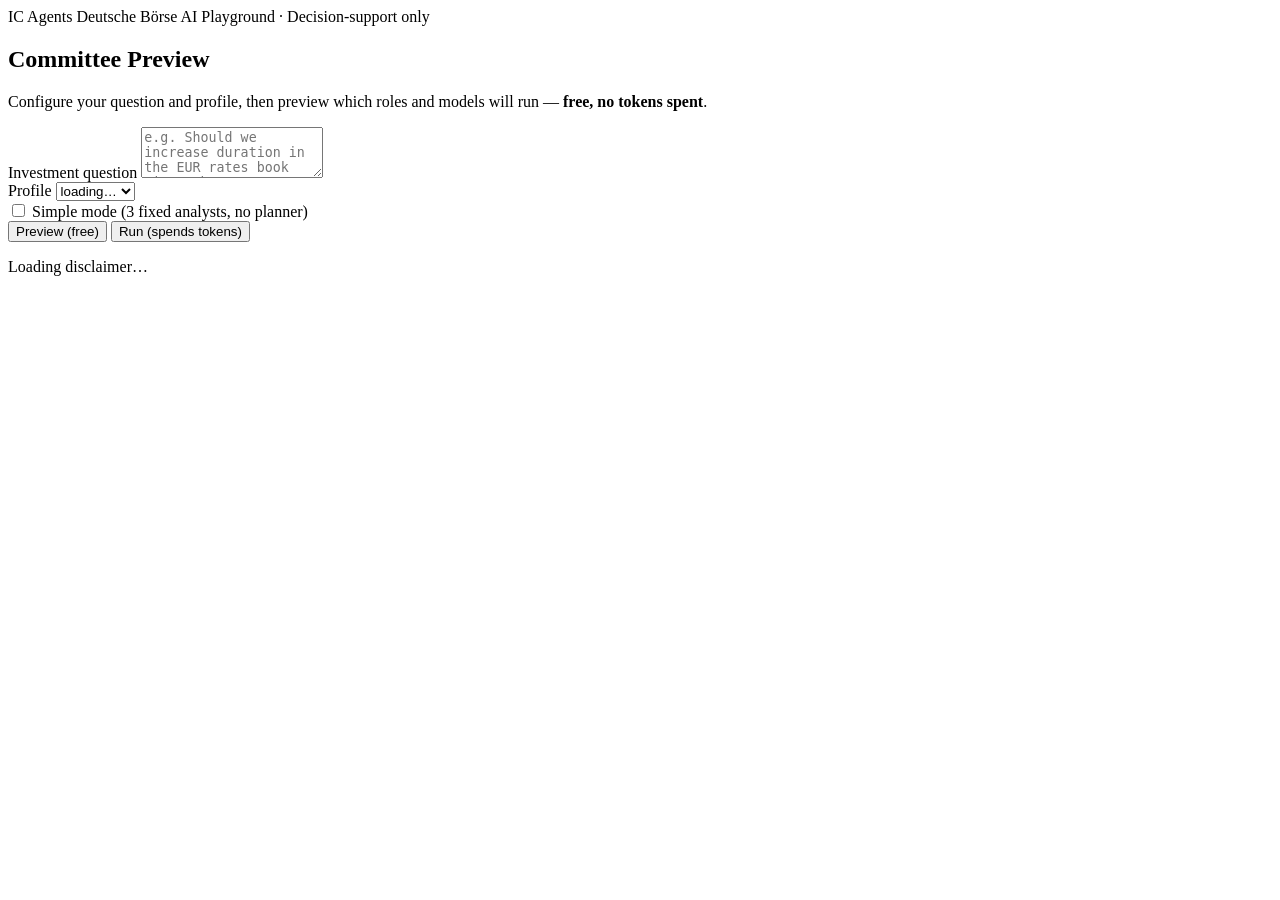
==== src/investment_firm/interfaces/web/static/index.html @ b1f57668 "wip" ====
<!DOCTYPE html>
<html lang="en">
<head>
  <meta charset="UTF-8" />
  <meta name="viewport" content="width=device-width, initial-scale=1.0" />
  <title>Investment Committee — IC Agents</title>
  <link rel="stylesheet" href="/static/app.css" />
</head>
<body>
  <header>
    <div class="header-inner">
      <span class="logo">IC Agents</span>
      <span class="tagline">Deutsche Börse AI Playground · Decision-support only</span>
    </div>
  </header>

  <main>
    <section class="card" aria-labelledby="preview-heading">
      <h1 id="preview-heading">Committee Preview</h1>
      <p class="subtitle">
        Configure your question and profile, then preview which roles and models
        will run — <strong>free, no tokens spent</strong>.
      </p>

      <form id="preview-form" autocomplete="off">
        <div class="field">
          <label for="question">Investment question</label>
          <textarea
            id="question"
            name="question"
            rows="3"
            placeholder="e.g. Should we increase duration in the EUR rates book given the macro backdrop?"
          ></textarea>
        </div>

        <div class="field-row">
          <div class="field">
            <label for="profile">Profile</label>
            <select id="profile" name="profile">
              <option value="">loading…</option>
            </select>
          </div>

          <div class="field field--checkbox">
            <label class="checkbox-label">
              <input type="checkbox" id="simple" name="simple" />
              <span>Simple mode (3 fixed analysts, no planner)</span>
            </label>
          </div>
        </div>

        <div class="actions">
          <button type="submit" id="btn-preview" class="btn btn--primary">
            Preview (free)
          </button>
          <button type="button" id="btn-run" class="btn btn--run">
            Run (spends tokens)
          </button>
        </div>
      </form>

      <div id="preview-result" role="region" aria-live="polite" aria-label="Preview result"></div>
    </section>

    <!-- Results panel — hidden until a run completes -->
    <section id="results-panel" class="card results-card" aria-labelledby="results-heading" hidden>
      <div class="results-header">
        <h2 id="results-heading">Committee Result</h2>
        <div id="run-status-bar" class="run-status-bar" aria-live="polite"></div>
      </div>

      <nav class="tab-bar" role="tablist" aria-label="Result tabs">
        <button class="tab-btn tab-btn--active" role="tab" data-tab="memo"      aria-selected="true"  aria-controls="tab-memo">Memo</button>
        <button class="tab-btn"                 role="tab" data-tab="reasoning" aria-selected="false" aria-controls="tab-reasoning">Reasoning</button>
        <button class="tab-btn"                 role="tab" data-tab="briefing"  aria-selected="false" aria-controls="tab-briefing">Briefing</button>
        <button class="tab-btn"                 role="tab" data-tab="sources"   aria-selected="false" aria-controls="tab-sources">Sources</button>
        <button class="tab-btn"                 role="tab" data-tab="costs"     aria-selected="false" aria-controls="tab-costs">Costs</button>
      </nav>

      <div id="tab-memo"      class="tab-panel tab-panel--active" role="tabpanel"></div>
      <div id="tab-reasoning" class="tab-panel"                   role="tabpanel" hidden></div>
      <div id="tab-briefing"  class="tab-panel"                   role="tabpanel" hidden></div>
      <div id="tab-sources"   class="tab-panel"                   role="tabpanel" hidden></div>
      <div id="tab-costs"     class="tab-panel"                   role="tabpanel" hidden></div>
    </section>
  </main>

  <footer>
    <p id="disclaimer" class="disclaimer">Loading disclaimer…</p>
  </footer>

  <script src="/static/app.js"></script>
</body>
</html>
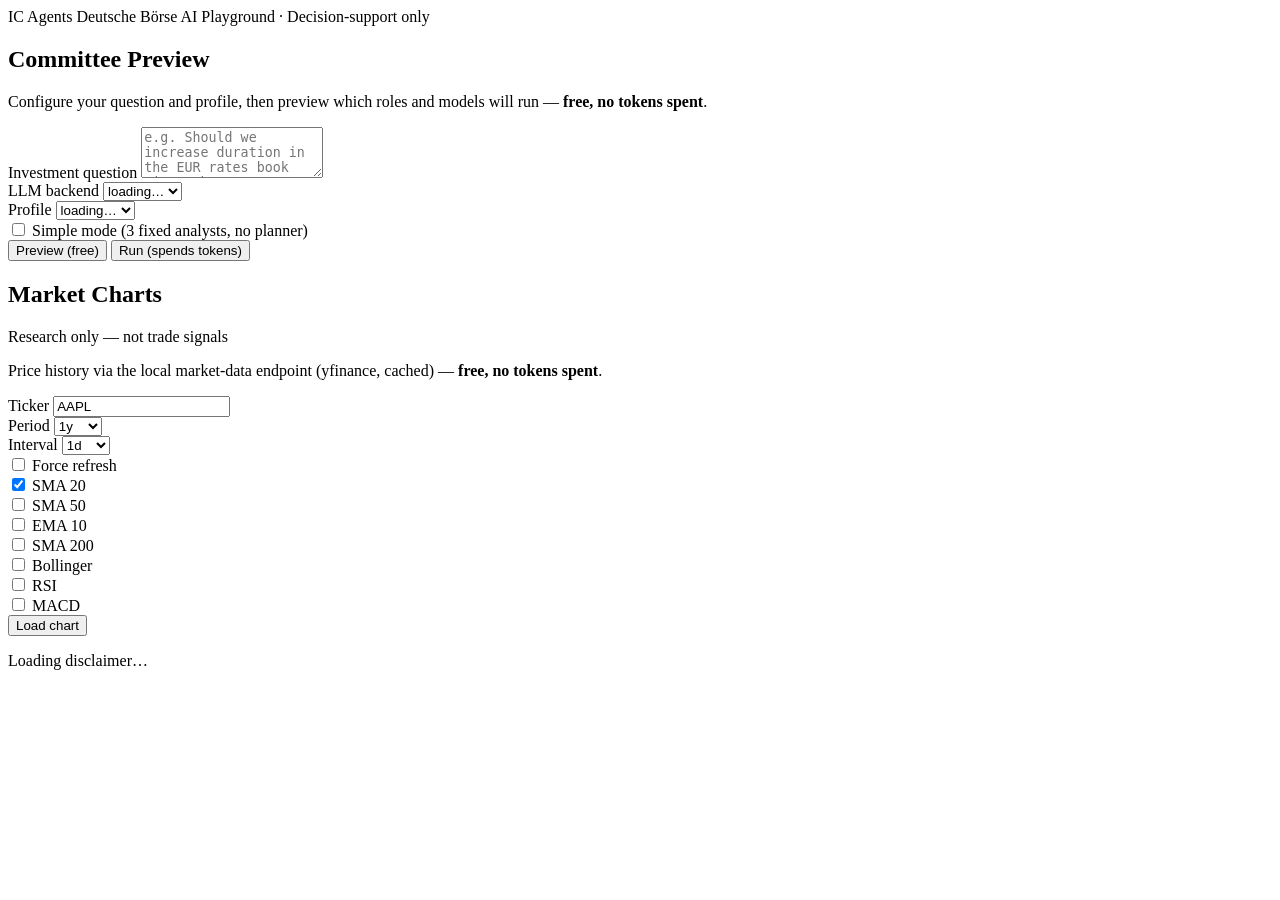
==== commit c9ddb281: "chore: checkpoint before fable-5 — TradingAgents data tools + debate, Databricks backend, market cha" ====
--- a/src/investment_firm/interfaces/web/static/index.html
+++ b/src/investment_firm/interfaces/web/static/index.html
@@ -35,6 +35,13 @@
 
         <div class="field-row">
           <div class="field">
+            <label for="backend">LLM backend</label>
+            <select id="backend" name="backend">
+              <option value="">loading…</option>
+            </select>
+          </div>
+
+          <div class="field">
             <label for="profile">Profile</label>
             <select id="profile" name="profile">
               <option value="">loading…</option>
@@ -48,6 +55,8 @@
             </label>
           </div>
         </div>
+
+        <div id="backend-note" class="backend-note" role="status" aria-live="polite"></div>
 
         <div class="actions">
           <button type="submit" id="btn-preview" class="btn btn--primary">
@@ -62,6 +71,108 @@
       <div id="preview-result" role="region" aria-live="polite" aria-label="Preview result"></div>
     </section>
 
+    <!-- Market charts panel — decision-support research, no tokens -->
+    <section id="charts-panel" class="card" aria-labelledby="charts-heading">
+      <div class="charts-header">
+        <h2 id="charts-heading">Market Charts</h2>
+        <span class="badge badge--research">Research only — not trade signals</span>
+      </div>
+      <p class="subtitle">
+        Price history via the local market-data endpoint (yfinance, cached) —
+        <strong>free, no tokens spent</strong>.
+      </p>
+
+      <form id="chart-form" autocomplete="off">
+        <div class="field-row chart-controls">
+          <div class="field field--ticker">
+            <label for="chart-ticker">Ticker</label>
+            <input type="text" id="chart-ticker" name="ticker" value="AAPL"
+                   maxlength="24" pattern="[A-Za-z0-9.^=_-]+" required
+                   placeholder="e.g. AAPL, ^GSPC" />
+          </div>
+          <div class="field">
+            <label for="chart-period">Period</label>
+            <select id="chart-period" name="period">
+              <option value="1d">1d</option>
+              <option value="5d">5d</option>
+              <option value="1mo">1mo</option>
+              <option value="3mo">3mo</option>
+              <option value="6mo">6mo</option>
+              <option value="1y" selected>1y</option>
+              <option value="2y">2y</option>
+              <option value="5y">5y</option>
+              <option value="10y">10y</option>
+              <option value="ytd">ytd</option>
+              <option value="max">max</option>
+            </select>
+          </div>
+          <div class="field">
+            <label for="chart-interval">Interval</label>
+            <select id="chart-interval" name="interval">
+              <option value="1d" selected>1d</option>
+              <option value="1wk">1wk</option>
+              <option value="1mo">1mo</option>
+            </select>
+          </div>
+          <div class="field field--checkbox">
+            <label class="checkbox-label">
+              <input type="checkbox" id="chart-force-refresh" />
+              <span>Force refresh</span>
+            </label>
+          </div>
+          <div class="field field--checkbox">
+            <label class="checkbox-label">
+              <input type="checkbox" id="chart-sma20" checked />
+              <span>SMA 20</span>
+            </label>
+          </div>
+          <div class="field field--checkbox">
+            <label class="checkbox-label">
+              <input type="checkbox" id="chart-sma50" />
+              <span>SMA 50</span>
+            </label>
+          </div>
+          <div class="field field--checkbox">
+            <label class="checkbox-label">
+              <input type="checkbox" id="chart-ema10" />
+              <span>EMA 10</span>
+            </label>
+          </div>
+          <div class="field field--checkbox">
+            <label class="checkbox-label">
+              <input type="checkbox" id="chart-sma200" />
+              <span>SMA 200</span>
+            </label>
+          </div>
+          <div class="field field--checkbox">
+            <label class="checkbox-label">
+              <input type="checkbox" id="chart-boll" />
+              <span>Bollinger</span>
+            </label>
+          </div>
+          <div class="field field--checkbox">
+            <label class="checkbox-label">
+              <input type="checkbox" id="chart-rsi" />
+              <span>RSI</span>
+            </label>
+          </div>
+          <div class="field field--checkbox">
+            <label class="checkbox-label">
+              <input type="checkbox" id="chart-macd" />
+              <span>MACD</span>
+            </label>
+          </div>
+          <div class="actions chart-actions">
+            <button type="submit" id="btn-chart-load" class="btn btn--primary">Load chart</button>
+          </div>
+        </div>
+      </form>
+
+      <div id="chart-status" class="chart-status" role="status" aria-live="polite"></div>
+      <div id="chart-container" class="chart-container" aria-label="Price chart"></div>
+      <div id="chart-cache" class="chart-cache" aria-live="polite"></div>
+    </section>
+
     <!-- Results panel — hidden until a run completes -->
     <section id="results-panel" class="card results-card" aria-labelledby="results-heading" hidden>
       <div class="results-header">
@@ -72,6 +183,7 @@
       <nav class="tab-bar" role="tablist" aria-label="Result tabs">
         <button class="tab-btn tab-btn--active" role="tab" data-tab="memo"      aria-selected="true"  aria-controls="tab-memo">Memo</button>
         <button class="tab-btn"                 role="tab" data-tab="reasoning" aria-selected="false" aria-controls="tab-reasoning">Reasoning</button>
+        <button class="tab-btn"                 role="tab" data-tab="debate"    aria-selected="false" aria-controls="tab-debate">Debate</button>
         <button class="tab-btn"                 role="tab" data-tab="briefing"  aria-selected="false" aria-controls="tab-briefing">Briefing</button>
         <button class="tab-btn"                 role="tab" data-tab="sources"   aria-selected="false" aria-controls="tab-sources">Sources</button>
         <button class="tab-btn"                 role="tab" data-tab="costs"     aria-selected="false" aria-controls="tab-costs">Costs</button>
@@ -79,6 +191,7 @@
 
       <div id="tab-memo"      class="tab-panel tab-panel--active" role="tabpanel"></div>
       <div id="tab-reasoning" class="tab-panel"                   role="tabpanel" hidden></div>
+      <div id="tab-debate"    class="tab-panel"                   role="tabpanel" hidden></div>
       <div id="tab-briefing"  class="tab-panel"                   role="tabpanel" hidden></div>
       <div id="tab-sources"   class="tab-panel"                   role="tabpanel" hidden></div>
       <div id="tab-costs"     class="tab-panel"                   role="tabpanel" hidden></div>
@@ -90,5 +203,7 @@
   </footer>
 
   <script src="/static/app.js"></script>
+  <script src="/static/vendor/lightweight-charts.standalone.production.js"></script>
+  <script src="/static/charts.js"></script>
 </body>
 </html>
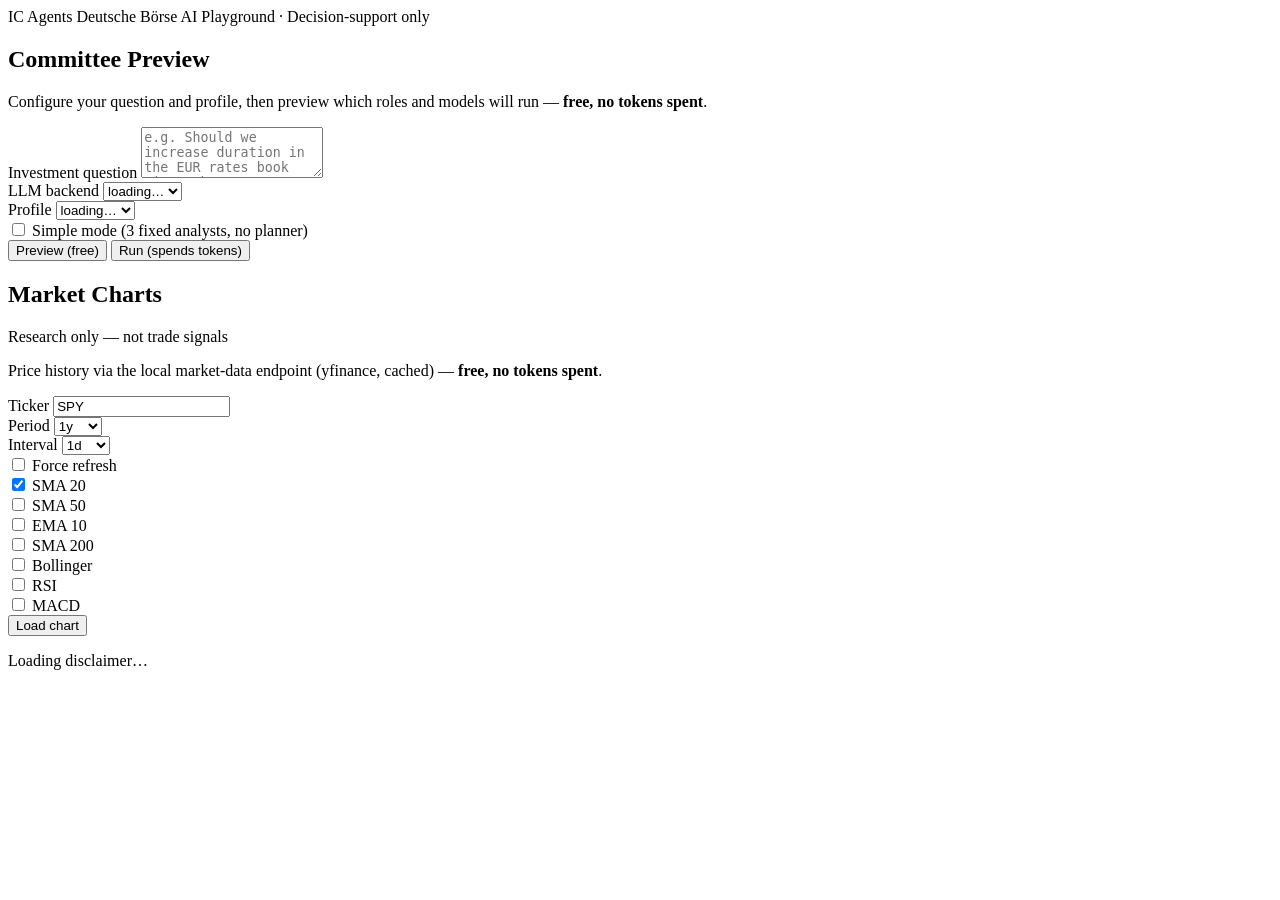
==== commit 12dd8180: "wip" ====
--- a/src/investment_firm/interfaces/web/static/index.html
+++ b/src/investment_firm/interfaces/web/static/index.html
@@ -86,9 +86,9 @@
         <div class="field-row chart-controls">
           <div class="field field--ticker">
             <label for="chart-ticker">Ticker</label>
-            <input type="text" id="chart-ticker" name="ticker" value="AAPL"
+            <input type="text" id="chart-ticker" name="ticker" value="SPY"
                    maxlength="24" pattern="[A-Za-z0-9.^=_-]+" required
-                   placeholder="e.g. AAPL, ^GSPC" />
+                   placeholder="e.g. SPY, AAPL, ^GSPC" />
           </div>
           <div class="field">
             <label for="chart-period">Period</label>
@@ -171,6 +171,7 @@
       <div id="chart-status" class="chart-status" role="status" aria-live="polite"></div>
       <div id="chart-container" class="chart-container" aria-label="Price chart"></div>
       <div id="chart-cache" class="chart-cache" aria-live="polite"></div>
+      <div id="chart-technicals" class="chart-technicals" aria-label="Technical summary"></div>
     </section>
 
     <!-- Results panel — hidden until a run completes -->
@@ -187,6 +188,7 @@
         <button class="tab-btn"                 role="tab" data-tab="briefing"  aria-selected="false" aria-controls="tab-briefing">Briefing</button>
         <button class="tab-btn"                 role="tab" data-tab="sources"   aria-selected="false" aria-controls="tab-sources">Sources</button>
         <button class="tab-btn"                 role="tab" data-tab="costs"     aria-selected="false" aria-controls="tab-costs">Costs</button>
+        <button class="tab-btn"                 role="tab" data-tab="consultant" aria-selected="false" aria-controls="tab-consultant">Consultant</button>
       </nav>
 
       <div id="tab-memo"      class="tab-panel tab-panel--active" role="tabpanel"></div>
@@ -195,6 +197,7 @@
       <div id="tab-briefing"  class="tab-panel"                   role="tabpanel" hidden></div>
       <div id="tab-sources"   class="tab-panel"                   role="tabpanel" hidden></div>
       <div id="tab-costs"     class="tab-panel"                   role="tabpanel" hidden></div>
+      <div id="tab-consultant" class="tab-panel"                  role="tabpanel" hidden></div>
     </section>
   </main>
 
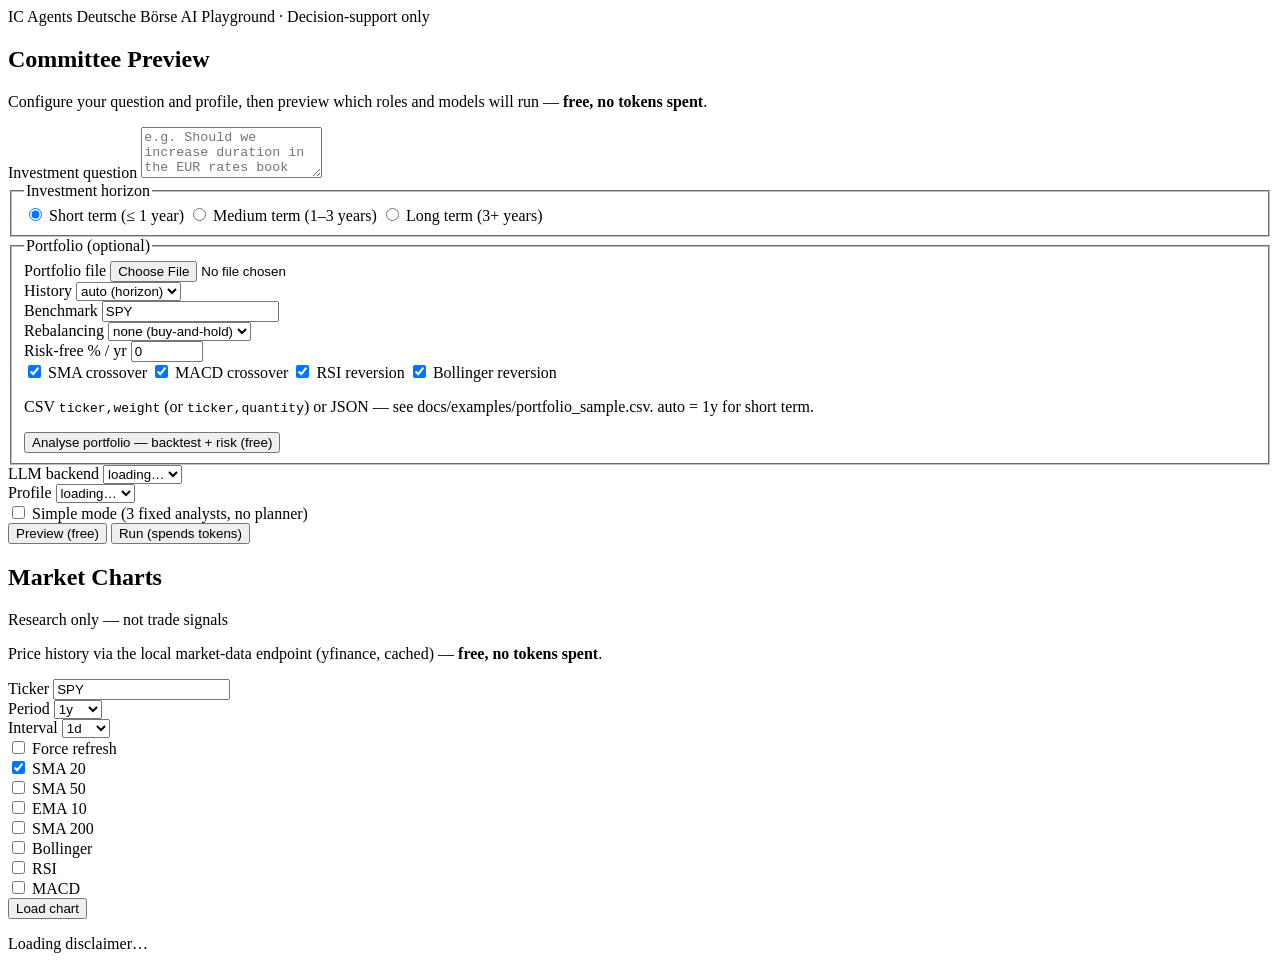
==== commit 48047c72: "change portfolio" ====
--- a/src/investment_firm/interfaces/web/static/index.html
+++ b/src/investment_firm/interfaces/web/static/index.html
@@ -5,6 +5,7 @@
   <meta name="viewport" content="width=device-width, initial-scale=1.0" />
   <title>Investment Committee — IC Agents</title>
   <link rel="stylesheet" href="/static/app.css" />
+  <link rel="stylesheet" href="/static/extras.css" />
 </head>
 <body>
   <header>
@@ -32,6 +33,66 @@
             placeholder="e.g. Should we increase duration in the EUR rates book given the macro backdrop?"
           ></textarea>
         </div>
+
+        <fieldset class="field field--horizon" id="horizon-group">
+          <legend>Investment horizon</legend>
+          <label class="radio-label"><input type="radio" name="horizon" value="short" checked /> <span>Short term (≤ 1 year)</span></label>
+          <label class="radio-label"><input type="radio" name="horizon" value="medium" /> <span>Medium term (1–3 years)</span></label>
+          <label class="radio-label"><input type="radio" name="horizon" value="long" /> <span>Long term (3+ years)</span></label>
+        </fieldset>
+
+        <fieldset class="field portfolio-controls" id="portfolio-controls">
+          <legend>Portfolio (optional)</legend>
+          <div class="field-row">
+            <div class="field">
+              <label for="portfolio-file">Portfolio file</label>
+              <input type="file" id="portfolio-file" accept=".csv,.json,text/csv,application/json" />
+            </div>
+            <div class="field">
+              <label for="portfolio-period">History</label>
+              <select id="portfolio-period">
+                <option value="auto" selected>auto (horizon)</option>
+                <option value="6mo">6mo</option>
+                <option value="1y">1y</option>
+                <option value="2y">2y</option>
+                <option value="5y">5y</option>
+                <option value="10y">10y</option>
+                <option value="max">max</option>
+              </select>
+            </div>
+            <div class="field field--ticker">
+              <label for="portfolio-benchmark">Benchmark</label>
+              <input type="text" id="portfolio-benchmark" value="SPY" maxlength="24" pattern="[A-Za-z0-9.^=_-]+" />
+            </div>
+            <div class="field">
+              <label for="portfolio-rebalance">Rebalancing</label>
+              <select id="portfolio-rebalance">
+                <option value="none" selected>none (buy-and-hold)</option>
+                <option value="monthly">monthly</option>
+                <option value="daily">daily</option>
+              </select>
+            </div>
+            <div class="field field--ticker">
+              <label for="portfolio-rf">Risk-free % / yr</label>
+              <input type="number" id="portfolio-rf" value="0" step="0.25" min="-5" max="25" />
+            </div>
+          </div>
+          <div class="field-row">
+            <label class="checkbox-label"><input type="checkbox" name="portfolio-strategy" value="sma_crossover" checked /> <span>SMA crossover</span></label>
+            <label class="checkbox-label"><input type="checkbox" name="portfolio-strategy" value="macd_crossover" checked /> <span>MACD crossover</span></label>
+            <label class="checkbox-label"><input type="checkbox" name="portfolio-strategy" value="rsi_reversion" checked /> <span>RSI reversion</span></label>
+            <label class="checkbox-label"><input type="checkbox" name="portfolio-strategy" value="bollinger_reversion" checked /> <span>Bollinger reversion</span></label>
+          </div>
+          <p class="field-help" id="portfolio-help">
+            CSV <code>ticker,weight</code> (or <code>ticker,quantity</code>) or JSON — see
+            docs/examples/portfolio_sample.csv. <span id="portfolio-period-hint">auto = 1y for short term.</span>
+          </p>
+          <div class="actions">
+            <button type="button" id="btn-portfolio" class="btn btn--primary">
+              Analyse portfolio — backtest + risk (free)
+            </button>
+          </div>
+        </fieldset>
 
         <div class="field-row">
           <div class="field">
@@ -174,10 +235,37 @@
       <div id="chart-technicals" class="chart-technicals" aria-label="Technical summary"></div>
     </section>
 
+    <!-- Portfolio analytics panel — hidden until an analysis completes -->
+    <section id="portfolio-panel" class="card" aria-labelledby="portfolio-heading" hidden>
+      <div class="results-header">
+        <h2 id="portfolio-heading">Portfolio Analytics</h2>
+        <span class="badge badge--research">Decision-support only</span>
+      </div>
+      <div id="portfolio-status" class="run-status-bar" role="status" aria-live="polite"></div>
+      <div class="actions">
+        <a id="btn-portfolio-report" class="btn" hidden download>Download portfolio report (HTML)</a>
+        <button type="button" id="btn-portfolio-suggest" class="btn btn--run" hidden>Ask for suggestions (spends tokens)</button>
+      </div>
+      <nav class="tab-bar" role="tablist" aria-label="Portfolio tabs">
+        <button class="tab-btn tab-btn--active" role="tab" data-ptab="overview"   aria-selected="true"  aria-controls="ptab-overview">Overview</button>
+        <button class="tab-btn"                 role="tab" data-ptab="positions"  aria-selected="false" aria-controls="ptab-positions">Positions</button>
+        <button class="tab-btn"                 role="tab" data-ptab="backtests"  aria-selected="false" aria-controls="ptab-backtests">Backtests</button>
+        <button class="tab-btn"                 role="tab" data-ptab="charts"     aria-selected="false" aria-controls="ptab-charts">Charts</button>
+        <button class="tab-btn"                 role="tab" data-ptab="suggestion" aria-selected="false" aria-controls="ptab-suggestion">Suggestion</button>
+      </nav>
+      <div id="ptab-overview"   class="tab-panel tab-panel--active" role="tabpanel"></div>
+      <div id="ptab-positions"  class="tab-panel" role="tabpanel" hidden></div>
+      <div id="ptab-backtests"  class="tab-panel" role="tabpanel" hidden></div>
+      <div id="ptab-charts"     class="tab-panel" role="tabpanel" hidden></div>
+      <div id="ptab-suggestion" class="tab-panel" role="tabpanel" hidden></div>
+      <p class="disclaimer portfolio-disclaimer" id="portfolio-disclaimer"></p>
+    </section>
+
     <!-- Results panel — hidden until a run completes -->
     <section id="results-panel" class="card results-card" aria-labelledby="results-heading" hidden>
       <div class="results-header">
         <h2 id="results-heading">Committee Result</h2>
+        <a id="btn-download-report" class="btn btn--primary" hidden download>Download report (HTML)</a>
         <div id="run-status-bar" class="run-status-bar" aria-live="polite"></div>
       </div>
 
@@ -206,7 +294,9 @@
   </footer>
 
   <script src="/static/app.js"></script>
+  <script src="/static/memo.js"></script>
   <script src="/static/vendor/lightweight-charts.standalone.production.js"></script>
   <script src="/static/charts.js"></script>
+  <script src="/static/portfolio.js"></script>
 </body>
 </html>
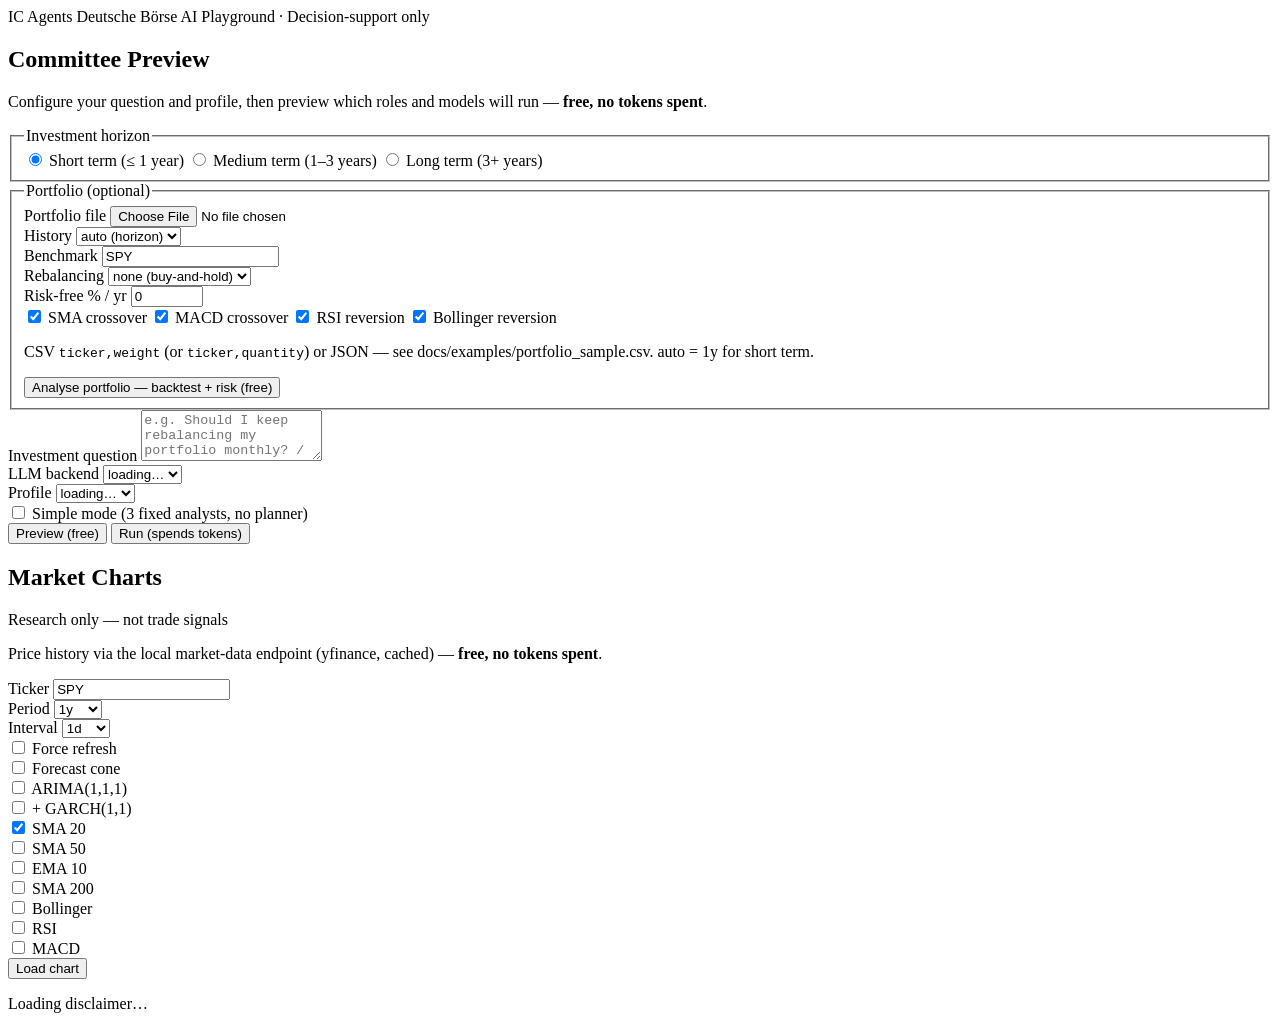
==== commit 3db28817: "add all changes also backtest" ====
--- a/src/investment_firm/interfaces/web/static/index.html
+++ b/src/investment_firm/interfaces/web/static/index.html
@@ -24,16 +24,6 @@
       </p>
 
       <form id="preview-form" autocomplete="off">
-        <div class="field">
-          <label for="question">Investment question</label>
-          <textarea
-            id="question"
-            name="question"
-            rows="3"
-            placeholder="e.g. Should we increase duration in the EUR rates book given the macro backdrop?"
-          ></textarea>
-        </div>
-
         <fieldset class="field field--horizon" id="horizon-group">
           <legend>Investment horizon</legend>
           <label class="radio-label"><input type="radio" name="horizon" value="short" checked /> <span>Short term (≤ 1 year)</span></label>
@@ -93,6 +83,20 @@
             </button>
           </div>
         </fieldset>
+
+        <div class="field">
+          <label for="question">Investment question</label>
+          <textarea
+            id="question"
+            name="question"
+            rows="3"
+            placeholder="e.g. Should I keep rebalancing my portfolio monthly? / Should we increase duration in the EUR rates book?"
+          ></textarea>
+          <label class="checkbox-label" id="use-portfolio-row" hidden>
+            <input type="checkbox" id="use-portfolio" checked />
+            <span>Use analysed portfolio in the committee run <span id="use-portfolio-summary" class="field-help"></span></span>
+          </label>
+        </div>
 
         <div class="field-row">
           <div class="field">
@@ -182,6 +186,24 @@
             </label>
           </div>
           <div class="field field--checkbox">
+            <label class="checkbox-label" title="Experimental statistical range of future closes (TimesFM when installed, else random-walk baseline). Not a prediction.">
+              <input type="checkbox" id="chart-forecast" />
+              <span>Forecast cone <small id="chart-forecast-badge" class="forecast-badge"></small></span>
+            </label>
+          </div>
+          <div class="field field--checkbox">
+            <label class="checkbox-label" title="ARIMA(1,1,1) on the log price (ARMA(1,1) on log returns) with constant error variance. Statistical range, not a prediction.">
+              <input type="checkbox" id="chart-arima" />
+              <span>ARIMA(1,1,1)</span>
+            </label>
+          </div>
+          <div class="field field--checkbox">
+            <label class="checkbox-label" title="Model the ARIMA errors with GARCH(1,1) conditional variance (fitted jointly). Turns ARIMA on.">
+              <input type="checkbox" id="chart-garch" />
+              <span>+ GARCH(1,1)</span>
+            </label>
+          </div>
+          <div class="field field--checkbox">
             <label class="checkbox-label">
               <input type="checkbox" id="chart-sma20" checked />
               <span>SMA 20</span>
@@ -231,6 +253,8 @@
 
       <div id="chart-status" class="chart-status" role="status" aria-live="polite"></div>
       <div id="chart-container" class="chart-container" aria-label="Price chart"></div>
+      <div id="chart-forecast-info" class="chart-forecast-info" aria-live="polite"></div>
+      <div id="chart-arima-info" class="chart-forecast-info" aria-live="polite"></div>
       <div id="chart-cache" class="chart-cache" aria-live="polite"></div>
       <div id="chart-technicals" class="chart-technicals" aria-label="Technical summary"></div>
     </section>
@@ -297,6 +321,7 @@
   <script src="/static/memo.js"></script>
   <script src="/static/vendor/lightweight-charts.standalone.production.js"></script>
   <script src="/static/charts.js"></script>
+  <script src="/static/forecast.js"></script>
   <script src="/static/portfolio.js"></script>
 </body>
 </html>
